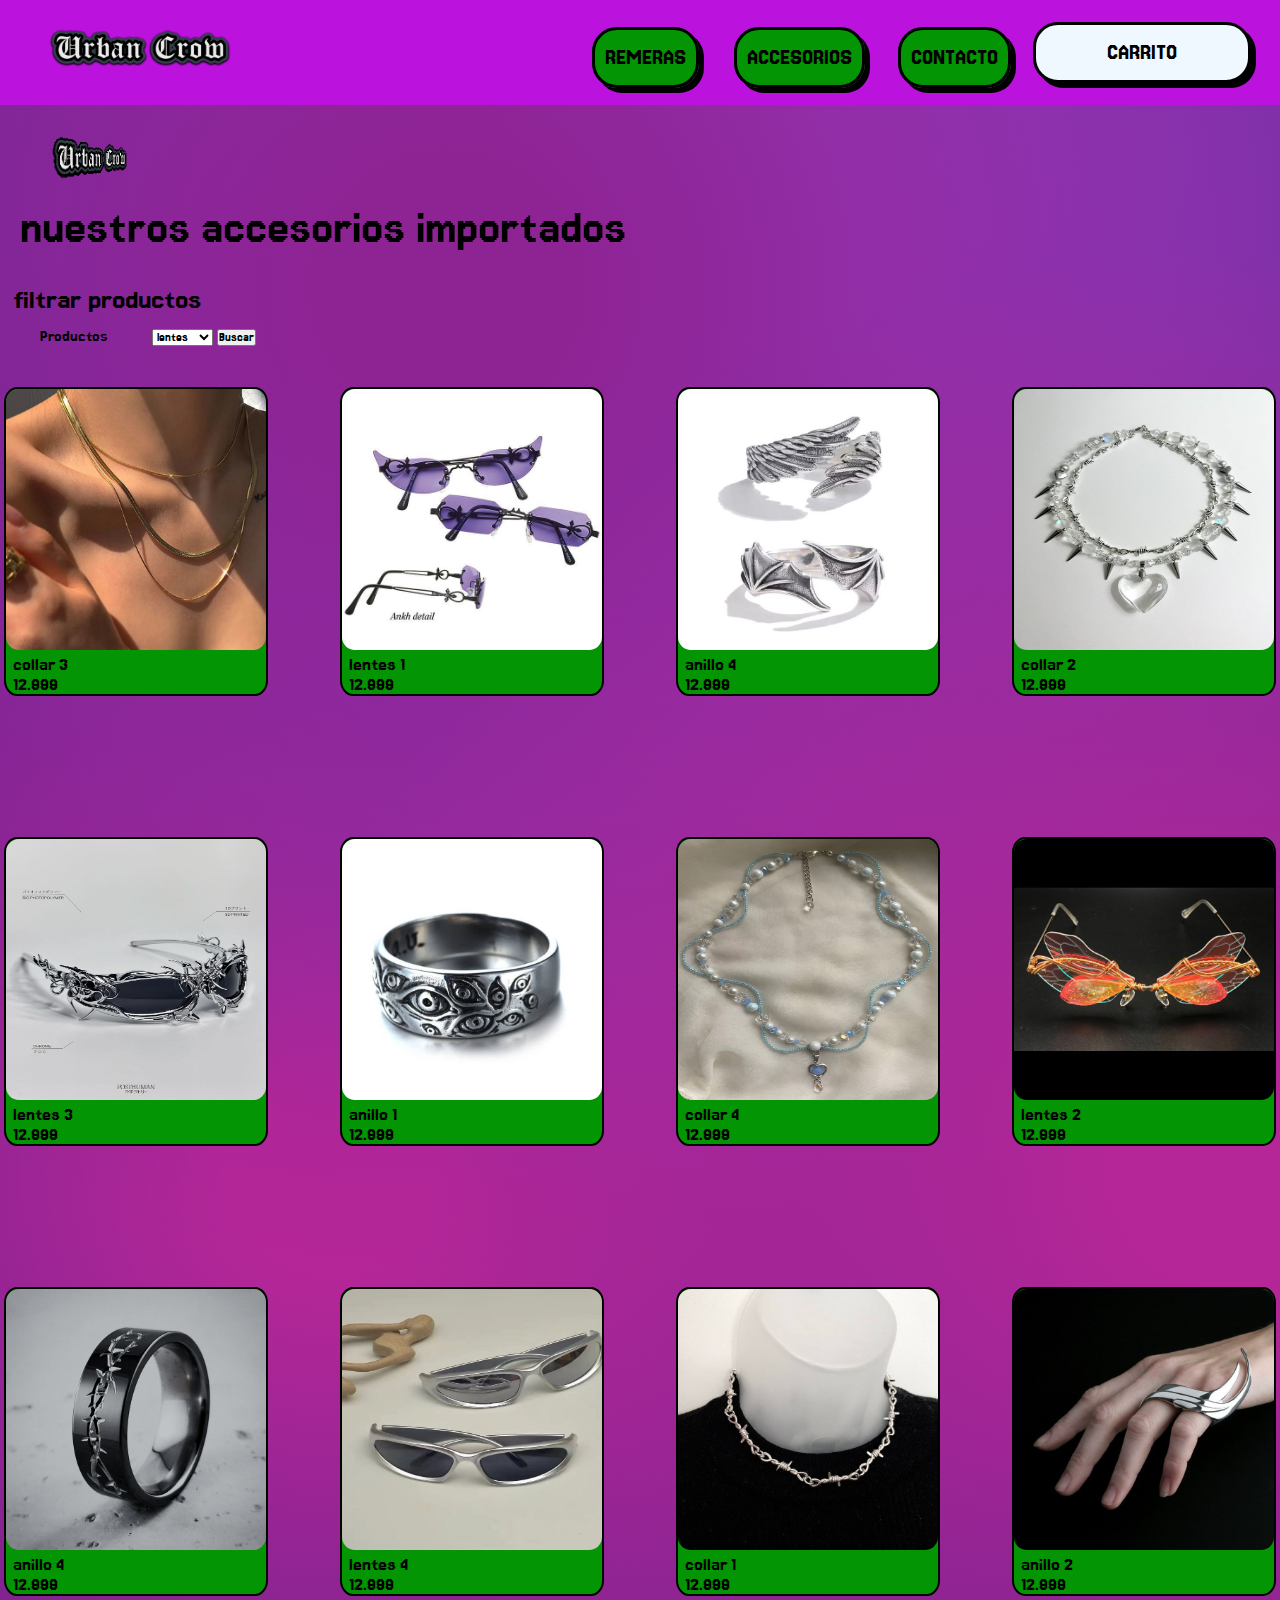
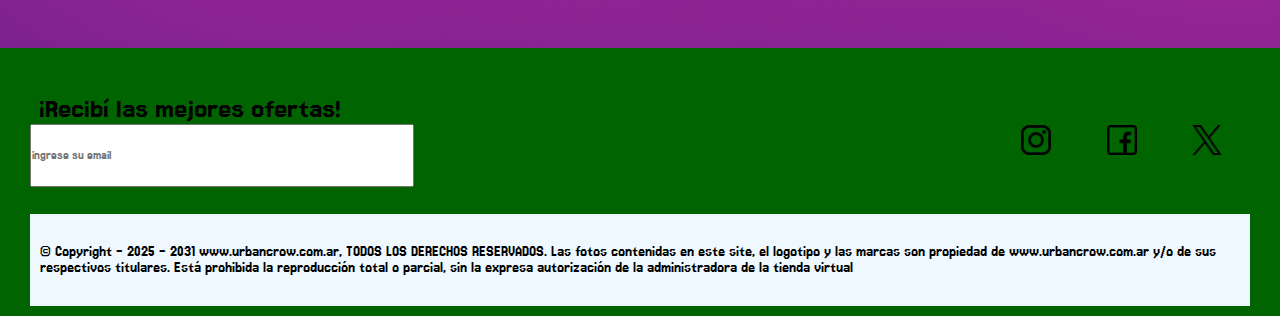
==== accesorios.html @ 74651a45 "agrege sass" ====
<!DOCTYPE html>
<html lang="en">
<head>
    <meta charset="UTF-8">
    <meta name="viewport" content="width=device-width, initial-scale=1.0">
    <link rel="stylesheet" href="./css/style.css">
    <title>accesorios|UC</title>
    <link rel="preconnect" href="https://fonts.googleapis.com">
    <link rel="preconnect" href="https://fonts.gstatic.com" crossorigin>
    <link href="https://fonts.googleapis.com/css2?family=Jersey+15&display=swap" rel="stylesheet">
</head>
<body>
    <header>
        <nav class="barra">
            <div>
                <a href="index.html"><img src="./img/Urban-Crow-4-2-2025.png" alt="Logo" class="marca"> 
                </a>
            </div>
            <ul class="menu">
                <li class="navegacion"><a href="remeras.html" class="enlace-menu">REMERAS</a></li>
                <li class="navegacion"><a href="accesorios.html" class="enlace-menu">ACCESORIOS</a></li>
                <li class="navegacion"><a href="contacto.html" class="enlace-menu">CONTACTO</a></li>
                <li><a href="carrito.html"><button class="boton-carrito">CARRITO</button></a></li>
            </ul>
            
        </nav>
    </header>
<section>
    <img src="./img/gif_logo_2.gif" frameborder="0" class="gif"></img> 
    <h1 class="titulos">nuestros accesorios importados</h1>
</section>
<main>
    <section >
        <h2 class="subtitulos">filtrar productos</h2>
        <form action="#" method="get" class="selector"><!-- selector de categorias -->
            <label for="producto" class="categoria">Productos</label>
            <select name="producto" class="valores">
                <option value="lentes">lentes</option>
                <option value="anillos">anillos</option>
                <option value="collares">collares</option>
            </select>
            <button type="submit" class="boton-selector">Buscar</button>
        </form>
    </section>
    <!-- productos -->
    <section class="catalogo">
            <div class="producto">
                <a href="carrito.html"><img src="img/collares (3).jpeg" alt="collar_3"class="imagen">
                    <p class="texto">collar 3 </p>
                    <p class="texto"> 12.999</p> 
                </a>     
            </div>
            <div class="producto">
                <a href="carrito.html"><img src="img/lentes (1).jpeg" alt="lentes_1"class="imagen">
                    <p class="texto">lentes 1</p>
                    <p class="texto"> 12.999</p> 
                </a>     
            </div>
            <div class="producto">
                <a href="carrito.html"><img src="img/anillos (2).jpeg" alt="anillos_4"class="imagen">
                    <p class="texto">anillo 4</p>
                    <p class="texto"> 12.999</p> 
                </a>     
            </div>
            <div class="producto"> 
                <a href="carrito.html"><img src="img/collares (2).jpeg" alt="collares_2"class="imagen">
                    <p class="texto">collar 2</p>
                    <p class="texto"> 12.999</p> 
                </a>     
            </div>
            <div class="producto"> 
                <a href="carrito.html"><img src="img/lentes (3).jpeg" alt="lentea_3"class="imagen">
                    <p class="texto">lentes 3</p>
                    <p class="texto"> 12.999</p> 
                </a>     
            </div>
            <div class="producto">   
                <a href="carrito.html"><img src="img/anillos (1).jfif" alt="anillos_1"class="imagen">
                    <p class="texto">anillo 1</p>
                    <p class="texto"> 12.999</p> 
                </a>     
            </div>
            <div class="producto"> 
                <a href="carrito.html"><img src="img/collares (4).jpeg" alt="collares_4"class="imagen">
                    <p class="texto">collar 4</p>
                    <p class="texto"> 12.999</p> 
                 </a>    
            </div>
            <div class="producto">
                <a href="carrito.html"><img src="img/lentes (2).jpeg" alt="lentes_2"class="imagen">
                    <p class="texto">lentes 2</p>
                    <p class="texto"> 12.999</p> 
                </a>     
            </div>
            <div class="producto"> 
                <a href="carrito.html"><img src="img/anillos (2).jfif" alt="anillos_3"class="imagen">
                    <p class="texto">anillo 4</p>
                    <p class="texto"> 12.999</p> 
                </a>     
            </div>
            <div class="producto">
                <a href="carrito.html"><img src="img/lentes (4).jpeg" alt="lentes_4"class="imagen">
                    <p class="texto">lentes 4</p>
                    <p class="texto"> 12.999</p> 
                </a>     
            </div>
            <div class="producto">
                <a href="carrito.html"><img src="img/collares (1).jpeg" alt="collar_1"class="imagen">
                    <p class="texto">collar 1</p>
                    <p class="texto">12.999 </p> 
                </a>     
            </div>
            <div class="producto"> 
                <a href="carrito.html"><img src="img/anillos (1).jpeg" alt="anillo_2"class="imagen">
                    <p class="texto">anillo 2</p>
                    <p class="texto"> 12.999</p> 
                </a>     
            </div>
    </section>
</main>
<footer>
<section class="info">
    <div>
        <label for="email" class="recibir-oferta">¡Recibí las mejores ofertas!</label>
        <input type="text" name="email" id="email" placeholder="ingrese su email" required class="e-mail">
    </div>
    <ul class="otras-redes">
        <li><a href="https://www.instagram.com/" target="_blank" class="redes"><img src="./img/logo_ig.png" alt="instagram logo" class="logo"></a></li>
        <li><a href="https://www.facebook.com/" target="_blank" class="redes"><img src="./img/logo_facebook.png" alt="facebook logo" class="logo"></a></li>
        <li><a href="https://www.x.com/" target="_blank" class="redes"><img src="./img/logo_X.png" alt="x Logo" class="logo"></a></li>
    </ul>
</section>
<p class="copy">&copy;  Copyright - 2025 - 2031 www.urbancrow.com.ar, TODOS LOS DERECHOS RESERVADOS. Las fotos contenidas en este site, el logotipo y las marcas son propiedad de www.urbancrow.com.ar y/o de sus respectivos titulares. Está prohibida la reproducción total o parcial, sin la expresa autorización de la administradora de la tienda virtual</p>
</footer>
</body>
</html>
---- css/style.css ----
/*reset basico*/
*{
    margin: 0;
    padding: 0;
    box-sizing: border-box;
}
/*arreglos generales*/
body{

    background-color: hsla(276, 62%, 34%, 1);
    background-image: radial-gradient(circle at 96% 61%, hsla(312, 65%, 43%, 1) 7%, transparent 54%), radial-gradient(circle at 35% 15%, rgb(142, 35, 148) 7%, transparent 54%), radial-gradient(circle at 58% 11%, hsla(278, 57%, 53%, 1) 7%, transparent 54%),radial-gradient(circle at 26% 61%, hsla(312, 65%, 43%, 1) 7%, transparent 54%) ;
    background-blend-mode: normal, normal, normal, normal; 
}
*{
    font-family: "Jersey 15", serif;
    font-weight: 400;
    font-style: normal;
    text-decoration: none !important;
    color: black !important;
}
ul{
    list-style: none;
    
}

/*header*/
.barra{
    font-size: 40px;
    background-color: rgb(188, 18, 222);
    padding: 20px 40px;
    display: flex;
    justify-content: space-between;
    align-items: center;
    

}

.menu{
   display: flex;
   justify-content: end;
   align-items: center;
}

.navegacion{
     padding-inline: 3%;
}   

.enlace-menu{

    background-color:  rgb(3, 149, 3);
    padding: 15px 10px;
    border: none;
    border-radius: 25px;
    cursor: pointer;
    border: 3px solid black;
    box-shadow: 5px 5px 0px black;
    margin-left: 5%;
    margin-right: 3%;
    font-size: 25px;
    width: 17vw;
    
}
.enlace-menu:active{
    box-shadow: none;
    transform: translate(5px, 5px);
}

.marca{
    width: 200px;
    height: auto;
}

.boton-carrito{
  background-color: aliceblue;
  padding: 15px 30px;
  border: none;
  border-radius: 25px;
  cursor: pointer;
  border: 3px solid black;
  box-shadow: 5px 5px 0px black;
  margin-left: 5%;
  margin-right: 3%;
  font-size: 25px;
  width: 17vw;
  text-align: center;
  display: inline-block;
}
.boton-carrito:active{
    box-shadow: none;
    transform: translate(5px, 5px);
}
@media (max-width: 768px) {
    .barra {
        font-size: 30px;
        flex-direction: column;
        align-items: flex-start; 
        padding: 15px;
        flex-wrap: wrap;
    }

    .menu {
        width: 100%;
        justify-content: center;
        flex-wrap: wrap;
    }

    .enlace-menu {
        font-size: 20px;
        width: 70%; 
        margin-left: 0;
        margin-right: 0;
        margin-bottom: 10px; 
    }

    .boton-carrito {
        display: flex;
        justify-content: center;
        align-items: center;
        padding: 1vh 10vw;
        margin-top: 7vw;
    }
}
/*main*/
.catalogo{
    display: grid;
    grid-template-columns: repeat(4, 1fr);
    grid-template-rows: repeat(3, 60ex);
    grid-gap: 5%;
    justify-items: center;
    align-items: center;

}
.gif{
    display: flex;
    width: 200px;
    height: auto;
    justify-content: right;
    align-content: baseline;
    padding-top: 2%;
}
.producto{
    
    border: 2px solid black;
    border-radius: 5%;
    background-color: rgb(3, 149, 3) ;
    
}
.titulos{
    font-size: 50px;
    padding: 20px ; 
}
.imagen{
    width: 40ex;
    height: 40ex;
    border-radius: 5%;
    
}
.texto{
    
    font-size: 20px;
    padding-left: 7px;
}
.categoria{
    font-size: 17px;
    margin: 40px;
}
.subtitulos{
    font-size: 30px;
    margin: 1%
}

@media (max-width: 768px){
    .catalogo{
        grid-template-columns: 1fr;
        margin-top: 30%;
        grid-gap: 3vh;
    }
    .gif{
        width: 120px;
    }
    .producto{
        display: flex;
        justify-content: center;
        width: 81%;
        margin: 0;
    }
    .titulos{
        font-size:  30px;
    }
    .imagen{
        width: 49ex;
        height: 49ex;
    }
    .texto{
        font-size: 26px;
    }
    .categoria{
        font-size: 13px;
    }
    .subtitulos{
        font-size: 22px;
    }
}
/*index*/
.contenedor-slider{
    width: 100vw;
    display: flex;
    justify-content: center;
   align-items: center;
}
.slider{
    width: 99vw;
    overflow-x: auto;
    scroll-snap-type: x mandatory;
    scroll-behavior: smooth;
    display: flex;
    gap: 10px;
    padding: 10px;
}

/*contacto*/
.informacion-tienda{
    display: flex;
    flex-direction: row;
    align-items: flex-start;
   gap: 20px;
}
.redes-sociales{
    flex: 1;
}
.mapa-tienda{
    display: flex;
    flex-direction: column;
    align-items: flex-start;
    margin-right: 7vw;
}
.mapa{
    height: 30vh;
    width: 30vw;
    border: 3px;
    border-radius: 10px;
}
.vr{
    width: 2px;
    height: 100%;
    background-color: #ccc;
    margin: 0 20px;
}
.icono{
    width: 2vw;
    height: 4vh;
    margin: 1vh;
}
.red{
    margin: 3vh 0;
    padding: 10px;
    font-size: 35px;
}
.red:hover{
    background-color: aliceblue;
    border-radius: 6px;
    border: 1px solid black;
    transition: 0.5s;
}
.libro-de-quejas{
    display: flex;
    flex-direction: column;
   gap: 20px;
}
.formulario{
    display: flex;
    flex-direction: column;
    align-items: flex-start;
    margin-left: 7vw;
    font-size: 20px;
}
.libro{
    display: flex;
    align-items: center;
    gap: 10px;
    width: 30vw;
    height: 7vh; 
}
.boton-formulario{
    background-color: aliceblue;
  padding: 5px 10px;
  border: none;
  border-radius: 25px;
  cursor: pointer;
  border: 3px solid black;
  box-shadow: 5px 5px 0px black;
  margin-right: 3%;
  font-size: 25px;
  width: 17vw;
  text-align: center;
  display: inline-block;
  margin-top: 4vh;
}
.boton-formulario:active{
    box-shadow: none;
    transform: translate(5px, 5px);
}
/*carrito*/
.carrito {
    width: 100%;
    border-collapse: collapse;
    background: white;
    border-radius: 5px;
    box-shadow: 0 2px 5px rgba(0, 0, 0, 0.1);  
}
.carrito-head {
    background-color: #4CAF50;
    color: white;
}
.carrito th, .carrito td {
    padding: 10px;
    text-align: left;
    border-bottom: 1px solid #ddd;
}
    
.compra{
    background-color: aliceblue;
    padding: 15px 30px;
    border: none;
    border-radius: 25px;
    cursor: pointer;
    border: 3px solid black;
    box-shadow: 5px 5px 0px black;
    margin-left: 5%;
    margin-right: 3% ;
    font-size: 25px;
    width: 17vw;
}
.compra:active{
    box-shadow: none;
    transform: translate(5px, 5px);
}
.total{
    display: flex;
    justify-content: end;
    margin: 5%;
}
/*footer*/
footer{
    background-color: darkgreen;
    padding: 10px 30px;
    position: relative;
    margin-top: 10%;
   
}
.copy{
    background-color: aliceblue;
    padding: 30px 10px;
    margin-top: 3vh;
}
.logo{
    width: 30px;
    height: auto; 
    
}
.info{
   display:flex;
    align-items: center;
    justify-content: space-between; 
    margin-top: 4vh;
    width: 100%;
}
.e-mail{
    display: flex;
    align-items: center;
    gap: 10px;
    width: 30vw;
    height: 7vh;
}
.otras-redes{
    display: flex;
    justify-content: center;
    margin-left: 12vw;
}
.redes{
    display: flex;
    justify-content:end;
    margin: 0 1vw;
    padding: 15px;
}
.redes:hover{
    background-color: aliceblue;
    border-radius: 6px;
    border: 1px solid black;
    transition: 0.5s;
}
.recibir-oferta{
   white-space: nowrap;
   padding: 1vw 1vh;
    font-size: 30px;
}
@media (max-width: 768px){
    .info{
        flex-direction: column;
        justify-content: center;
        align-items: center;
        
    }
    .otras-redes{
        margin-left: 0;
    }
    .e-mail{
        width: 95vw;
    }
    .recibir-oferta{
        display: flex;
        justify-content: center;
    }
}
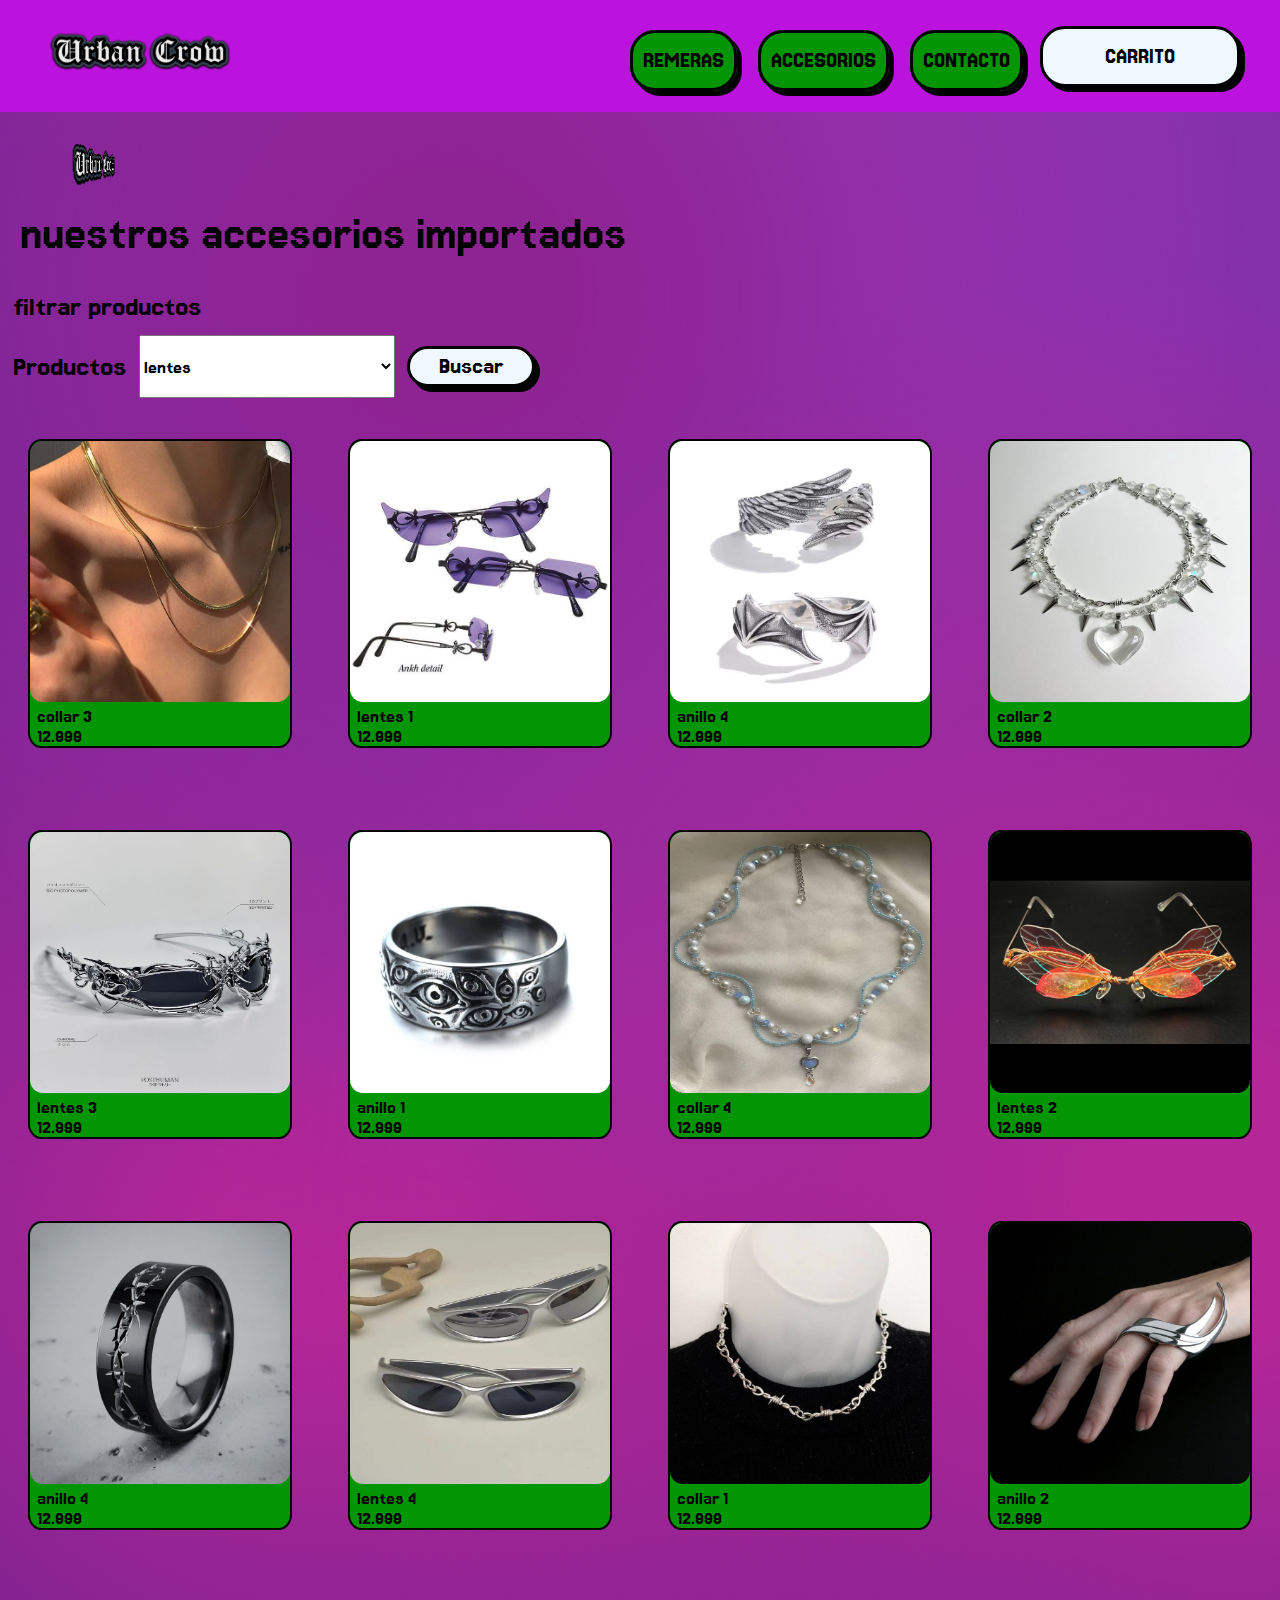
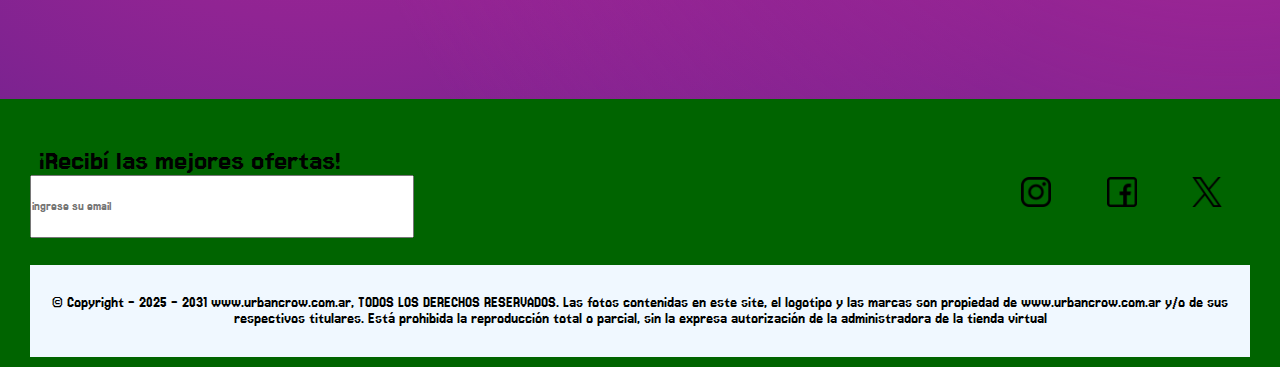
==== commit 7792c166: "mejore el scss" ====
--- a/accesorios.html
+++ b/accesorios.html
@@ -3,7 +3,7 @@
 <head>
     <meta charset="UTF-8">
     <meta name="viewport" content="width=device-width, initial-scale=1.0">
-    <link rel="stylesheet" href="./css/style.css">
+    <link rel="stylesheet" href="./css/styles.css">
     <title>accesorios|UC</title>
     <link rel="preconnect" href="https://fonts.googleapis.com">
     <link rel="preconnect" href="https://fonts.gstatic.com" crossorigin>
@@ -17,12 +17,15 @@
                 </a>
             </div>
             <ul class="menu">
-                <li class="navegacion"><a href="remeras.html" class="enlace-menu">REMERAS</a></li>
-                <li class="navegacion"><a href="accesorios.html" class="enlace-menu">ACCESORIOS</a></li>
-                <li class="navegacion"><a href="contacto.html" class="enlace-menu">CONTACTO</a></li>
-                <li><a href="carrito.html"><button class="boton-carrito">CARRITO</button></a></li>
+                <div class="contedor-enlace-menu">
+                    <li class="navegacion"><a href="remeras.html" class="enlace-menu">REMERAS</a></li>
+                    <li class="navegacion"><a href="accesorios.html" class="enlace-menu">ACCESORIOS</a></li>
+                    <li class="navegacion"><a href="contacto.html" class="enlace-menu">CONTACTO</a></li>
+                </div>
+                <div class="contenedor-boton-carrito">
+                    <li><a href="carrito.html"><button class="boton-carrito">CARRITO</button></a></li>
+                </div>
             </ul>
-            
         </nav>
     </header>
 <section>
--- a/css/styles.css
+++ b/css/styles.css
@@ -0,0 +1,637 @@
+.boton-carrito, .contenedor-boton-carrito, .contedor-enlace-menu {
+  display: flex;
+  justify-content: center;
+  align-items: center;
+}
+
+.boton-carrito {
+  background-color: aliceblue;
+  border: none;
+  border-radius: 25px;
+  cursor: pointer;
+  border: 3px solid black;
+  box-shadow: 5px 5px 0px black;
+  font-size: 25px;
+}
+
+.boton-carrito:active, .enlace-menu:active {
+  box-shadow: none;
+  transform: translate(5px, 5px);
+}
+
+.barra {
+  font-size: 40px;
+  background-color: rgb(188, 18, 222);
+  padding: 20px 40px;
+  display: flex;
+  justify-content: space-between;
+  align-items: center;
+}
+
+.menu {
+  display: flex;
+  justify-content: flex-end;
+  align-items: center;
+}
+
+.navegacion {
+  padding-inline: 3%;
+}
+
+.contedor-enlace-menu {
+  flex-direction: row;
+  margin-right: 3vw;
+}
+
+.enlace-menu {
+  background-color: rgb(3, 149, 3);
+  padding: 15px 10px;
+  border: 3px solid black;
+  cursor: pointer;
+  border-radius: 25px;
+  box-shadow: 5px 5px 0px black;
+  font-size: clamp(18px, 2vw, 25px);
+  width: clamp(120px, 17vw, 200px);
+  transition: background-color 0.3s ease;
+}
+.enlace-menu:hover {
+  background-color: rgb(2, 120, 2);
+}
+.marca {
+  width: 200px;
+  height: auto;
+}
+
+.contenedor-boton-carrito {
+  height: 8vh;
+}
+
+.boton-carrito {
+  padding: 15px 30px;
+  width: clamp(120px, 17vw, 200px);
+  text-align: center;
+  transition: background-color 0.3s ease;
+}
+.boton-carrito:hover {
+  background-color: hsl(276, 62%, 24%);
+}
+@media (max-width: 768px) {
+  .barra {
+    font-size: 30px;
+    flex-direction: column;
+    align-items: center;
+    padding: 15px;
+  }
+  .menu {
+    width: 100%;
+    flex-direction: column;
+    align-items: center;
+    text-align: center;
+    gap: 10px;
+  }
+  .enlace-menu {
+    font-size: 20px;
+    width: 70%;
+    margin-bottom: 10px;
+    text-align: center;
+  }
+  .boton-carrito {
+    display: flex;
+    justify-content: center;
+    align-items: center;
+    padding: 1vh 10vw;
+    margin-top: 7vw;
+    max-width: 80%;
+  }
+  .contenedor-marca {
+    display: flex;
+    justify-content: center;
+    align-items: center;
+    max-width: 100%;
+    margin-bottom: 1vh;
+  }
+}
+.boton-selector {
+  display: flex;
+  justify-content: center;
+  align-items: center;
+}
+
+.boton-selector {
+  background-color: aliceblue;
+  border: none;
+  border-radius: 25px;
+  cursor: pointer;
+  border: 3px solid black;
+  box-shadow: 5px 5px 0px black;
+  font-size: 25px;
+}
+
+.boton-selector:active {
+  box-shadow: none;
+  transform: translate(5px, 5px);
+}
+
+.catalogo {
+  display: grid;
+  grid-template-columns: repeat(4, 1fr);
+  grid-template-rows: repeat(3, 60ex);
+  justify-items: center;
+  align-items: center;
+}
+
+.gif {
+  display: flex;
+  justify-content: right;
+  align-items: baseline;
+  width: 200px;
+  height: auto;
+  padding-top: 2%;
+}
+
+.producto {
+  border: 2px solid black;
+  border-radius: 5%;
+  background-color: rgb(3, 149, 3);
+}
+
+.titulos {
+  font-size: 50px;
+  padding: 20px;
+}
+
+.imagen {
+  width: 40ex;
+  height: 40ex;
+  border-radius: 5%;
+}
+
+.texto {
+  font-size: 20px;
+  padding-left: 7px;
+}
+
+.subtitulos {
+  font-size: 30px;
+  margin: 1%;
+}
+
+.selector {
+  display: flex;
+  justify-content: start;
+  align-items: center;
+  width: 96vw;
+  flex-wrap: wrap;
+  margin-left: 1vw;
+}
+
+.categoria {
+  font-size: 30px;
+}
+
+.valores {
+  width: 20vw;
+  height: 7vh;
+  margin: 0 1vw;
+  font-size: 20px;
+}
+
+.boton-selector {
+  padding: 5px 10px;
+  width: 10vw;
+  text-align: center;
+  display: inline-block;
+}
+@media (max-width: 768px) {
+  .catalogo {
+    grid-template-columns: 1fr;
+    margin-top: 10vh;
+    grid-gap: 3vh;
+  }
+  .contenedor-gif {
+    display: flex;
+    justify-content: center;
+    align-items: center;
+    width: 96vw;
+    margin-top: 1vh;
+  }
+  .producto {
+    display: flex;
+    justify-content: center;
+    width: 81%;
+    margin: 0;
+  }
+  .titulos {
+    font-size: 35px;
+    padding: 1vw 1vh;
+  }
+  .imagen {
+    width: 49ex;
+    height: 49ex;
+  }
+  .texto {
+    font-size: 25px;
+  }
+  .categoria {
+    font-size: 13px;
+  }
+  .subtitulos {
+    font-size: 27px;
+  }
+  .selector {
+    font-size: 20px;
+  }
+  .categoria {
+    font-size: 23px;
+  }
+  .valores {
+    width: 30vw;
+    height: 5vh;
+  }
+  .boton-selector {
+    display: flex;
+    justify-content: center;
+    align-items: center;
+    padding: 1vh 10vw;
+    margin: 2vh 3vh;
+  }
+}
+.contenedor-slider {
+  display: flex;
+  justify-content: center;
+  align-items: center;
+}
+
+.catalogo-principal {
+  display: grid;
+  grid-template-columns: repeat(4, 1fr);
+  grid-template-rows: repeat(3, 60ex);
+  justify-items: center;
+  align-items: center;
+}
+
+.imagen-slider {
+  width: 40ex;
+  height: 40ex;
+  border-radius: 5%;
+}
+
+.contenedor-slider {
+  width: 99vw;
+}
+.contenedor-slider .slider {
+  display: flex;
+  gap: 10px;
+  padding: 10px;
+  animation: desplazar 40s linear infinite;
+}
+@keyframes desplazar {
+  0% {
+    transform: translateX(0);
+  }
+  100% {
+    transform: translateX(-50%);
+  }
+}
+
+@media (max-width: 768px) {
+  .catalogo-principal {
+    grid-template-columns: 1fr;
+    margin-top: 10vh;
+    grid-gap: 3vh;
+  }
+  .imagen {
+    width: 49ex;
+    height: 49ex;
+  }
+  .slider {
+    animation: desplazar 20s linear infinite;
+  }
+}
+.boton-formulario {
+  background-color: aliceblue;
+  border: none;
+  border-radius: 25px;
+  cursor: pointer;
+  border: 3px solid black;
+  box-shadow: 5px 5px 0px black;
+  font-size: 25px;
+}
+
+.boton-formulario:active {
+  box-shadow: none;
+  transform: translate(5px, 5px);
+}
+
+.informacion-tienda {
+  display: flex;
+  flex-direction: row;
+  align-items: flex-start;
+  gap: 20px;
+}
+
+.redes-sociales {
+  flex: 1;
+}
+
+.mapa-tienda {
+  display: flex;
+  flex-direction: row;
+  align-items: flex-start;
+  margin-right: 7vw;
+}
+
+.mapa {
+  height: 30vh;
+  width: 30vw;
+  border: 3px;
+  border-radius: 10px;
+}
+
+.icono {
+  width: 2vw;
+  height: 4vh;
+  margin: 1vh;
+}
+
+.red {
+  margin: 3vh 0;
+  padding: 10px;
+  font-size: 35px;
+}
+
+.red:hover {
+  background-color: aliceblue;
+  border-radius: 6px;
+  border: 1px solid black;
+  transition: 0.5s;
+}
+
+.libro-de-quejas {
+  display: flex;
+  flex-direction: column;
+  align-items: flex-start;
+  gap: 20px;
+}
+
+.formulario {
+  display: flex;
+  flex-direction: column;
+  align-items: flex-start;
+  margin-left: 7vw;
+  font-size: 20px;
+}
+
+.libro {
+  display: flex;
+  align-items: center;
+  gap: 10px;
+  width: 30vw;
+  height: 7vh;
+}
+
+.boton-formulario {
+  padding: 5px 10px;
+  margin-right: 3%;
+  width: 17vw;
+  text-align: center;
+  display: inline-block;
+  margin-top: 4vh;
+}
+
+@media (max-width: 768px) {
+  .informacion-tienda {
+    flex-direction: column;
+    align-items: center;
+    justify-content: center;
+  }
+  .redes-sociales {
+    flex: 0;
+  }
+  .icono {
+    width: 7vw;
+    height: 5vh;
+  }
+  .mapa-tienda {
+    margin-right: 0;
+    margin-bottom: 2vh;
+    flex-direction: column;
+  }
+  .mapa {
+    width: 95vw;
+  }
+  .red {
+    font-size: 20px;
+  }
+  .libro-de-quejas {
+    margin-top: 1vh;
+    flex-direction: column;
+  }
+  .descripcion {
+    font-size: 25px;
+  }
+  .libro {
+    width: 89vw;
+  }
+  .boton-formulario {
+    display: flex;
+    justify-content: center;
+    align-items: center;
+    padding: 1vh 10vw;
+    margin-top: 2vh;
+  }
+}
+.compra {
+  background-color: aliceblue;
+  border: none;
+  border-radius: 25px;
+  cursor: pointer;
+  border: 3px solid black;
+  box-shadow: 5px 5px 0px black;
+  font-size: 25px;
+}
+
+.compra:active {
+  box-shadow: none;
+  transform: translate(5px, 5px);
+}
+
+.carrito {
+  width: 100%;
+  max-width: 100%;
+  border-collapse: collapse;
+  background: white;
+  border-radius: 5px;
+  box-shadow: 0 2px 5px rgba(0, 0, 0, 0.1);
+  overflow: hidden;
+}
+
+.carrito-head {
+  background-color: hsl(276, 62%, 34%);
+  color: white;
+}
+
+.carrito th, .carrito td {
+  padding: 10px;
+  text-align: left;
+  border-bottom: 1px solid #ddd;
+  max-width: 100%;
+  word-break: break-word;
+}
+
+.compra {
+  padding: 15px 30px;
+  margin: 5% auto;
+  width: 17vw;
+  display: block;
+}
+
+.total {
+  display: flex;
+  justify-content: flex-end;
+  margin: 5%;
+}
+
+@media (max-width: 768px) {
+  .carrito {
+    margin-top: 2vh;
+  }
+  .total {
+    justify-content: center;
+    margin: 3%;
+  }
+  .compra {
+    width: 55vw;
+    display: flex;
+    justify-content: center;
+    align-items: center;
+  }
+  .monto, .texto-button {
+    display: flex;
+    align-items: center;
+  }
+  .carrito-body {
+    height: auto;
+  }
+}
+footer {
+  background-color: darkgreen;
+  padding: 10px 30px;
+  position: relative;
+  margin-top: 10%;
+  width: 100%;
+  overflow-x: hidden;
+}
+
+.copy {
+  background-color: aliceblue;
+  padding: 30px 10px;
+  margin-top: 3vh;
+  text-align: center;
+}
+
+.logo {
+  width: 30px;
+  height: auto;
+}
+
+.info {
+  display: flex;
+  align-items: center;
+  justify-content: space-between;
+  margin-top: 4vh;
+  width: 100%;
+}
+
+.e-mail {
+  display: flex;
+  align-items: center;
+  gap: 10px;
+  width: 30vw;
+  height: 7vh;
+  max-width: 100%;
+}
+
+.otras-redes {
+  display: flex;
+  justify-content: center;
+  margin-left: 12vw;
+}
+
+.redes {
+  display: flex;
+  justify-content: end;
+  margin: 0 1vw;
+  padding: 15px;
+}
+
+.redes:hover {
+  background-color: aliceblue;
+  border-radius: 6px;
+  border: 1px solid black;
+  transition: 0.5s;
+}
+
+.recibir-oferta {
+  white-space: nowrap;
+  padding: 1vw 1vh;
+  font-size: 30px;
+}
+
+@media (max-width: 768px) {
+  footer {
+    overflow-x: hidden;
+  }
+  .info {
+    flex-direction: column;
+    justify-content: center;
+    align-items: center;
+    text-align: center;
+    width: 100%;
+  }
+  .otras-redes {
+    margin-left: 0;
+    flex-wrap: wrap;
+  }
+  .e-mail {
+    width: 100%;
+    justify-content: center;
+  }
+  .recibir-oferta {
+    display: flex;
+    justify-content: center;
+    text-align: center;
+    font-size: 25px;
+    padding: 10px;
+  }
+}
+* {
+  margin: 0;
+  padding: 0;
+  box-sizing: border-box;
+}
+
+html, body {
+  width: 100%;
+  overflow-x: hidden;
+  margin: 0;
+  padding: 0;
+  box-sizing: border-box;
+  background-color: hsl(276, 62%, 34%);
+  background-image: radial-gradient(circle at 96% 61%, hsl(312, 65%, 43%) 7%, transparent 54%), radial-gradient(circle at 35% 15%, rgb(142, 35, 148) 7%, transparent 54%), radial-gradient(circle at 58% 11%, hsl(278, 57%, 53%) 7%, transparent 54%), radial-gradient(circle at 26% 61%, hsl(312, 65%, 43%) 7%, transparent 54%);
+  background-blend-mode: normal, normal, normal, normal;
+}
+
+* {
+  font-family: "Jersey 15", serif;
+  font-weight: 400;
+  font-style: normal;
+  text-decoration: none !important;
+  color: black !important;
+}
+
+ul {
+  list-style: none;
+}
+
+/*# sourceMappingURL=styles.css.map */
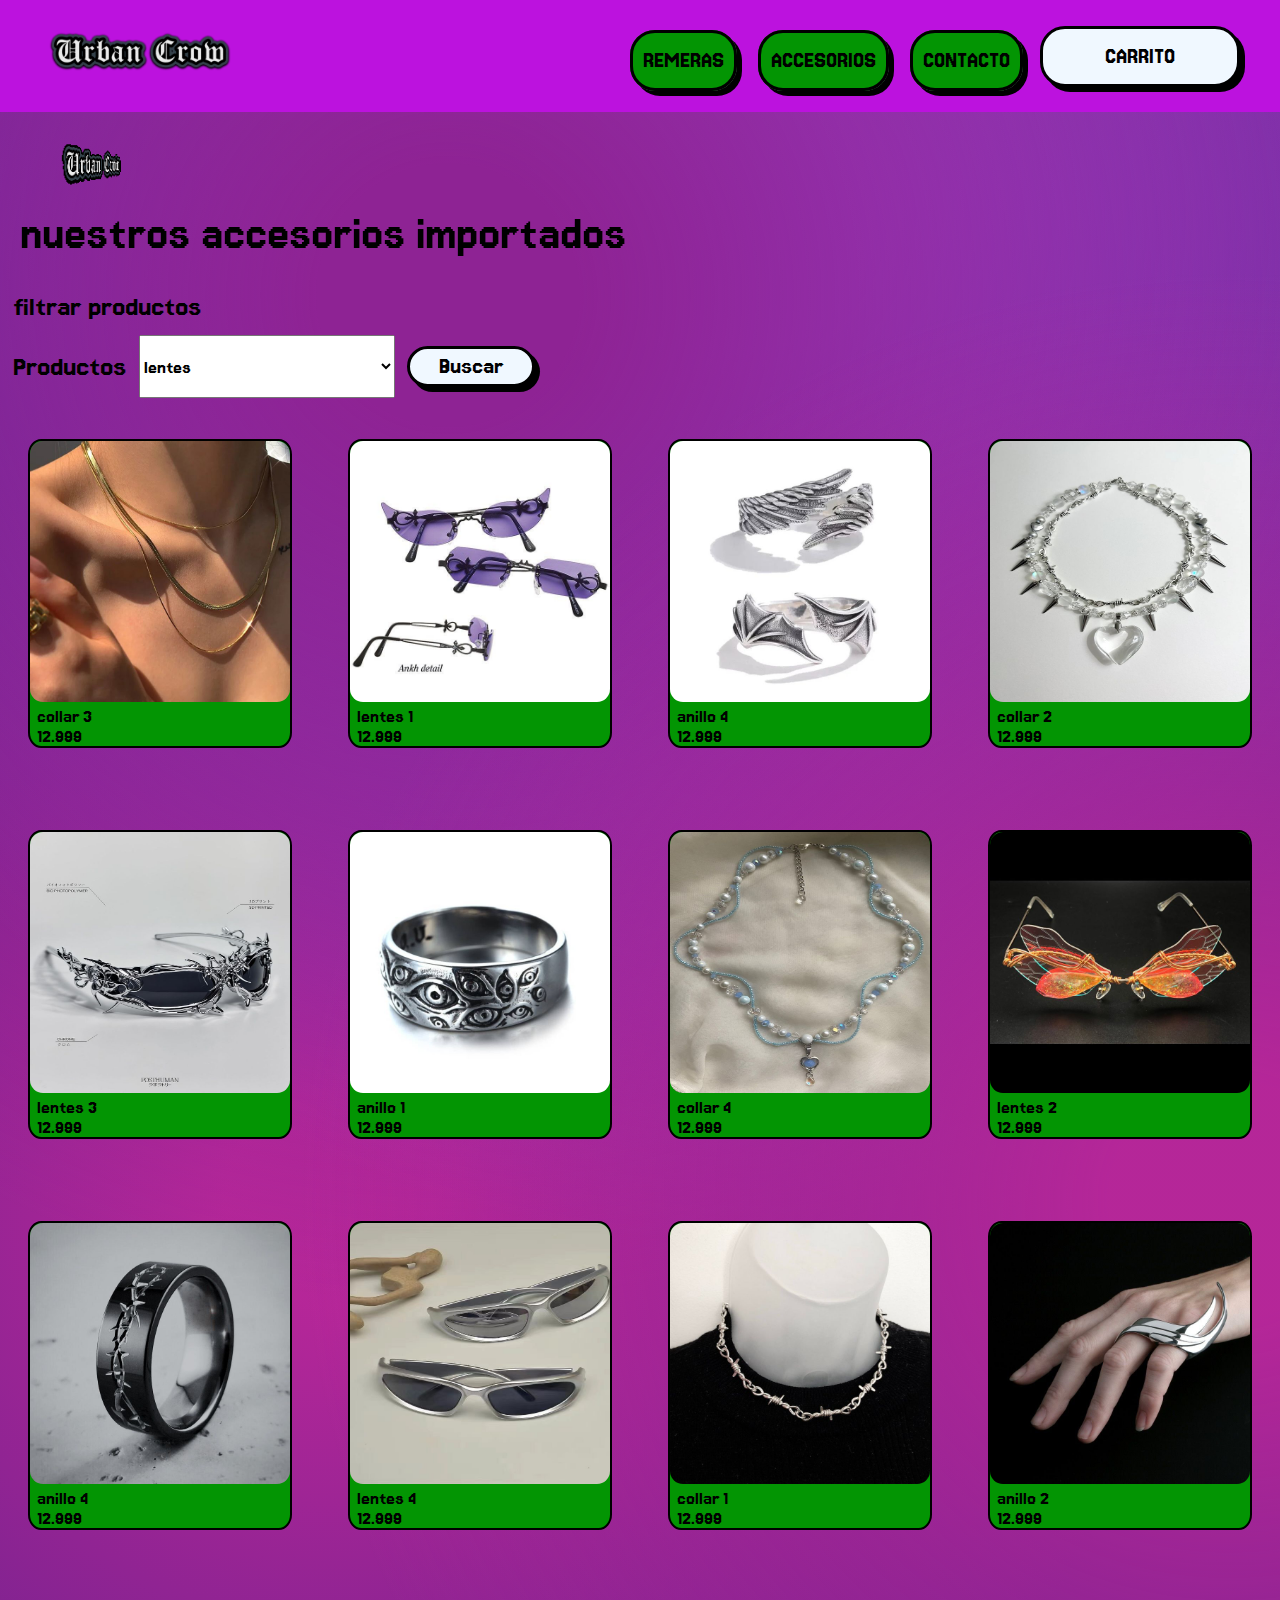
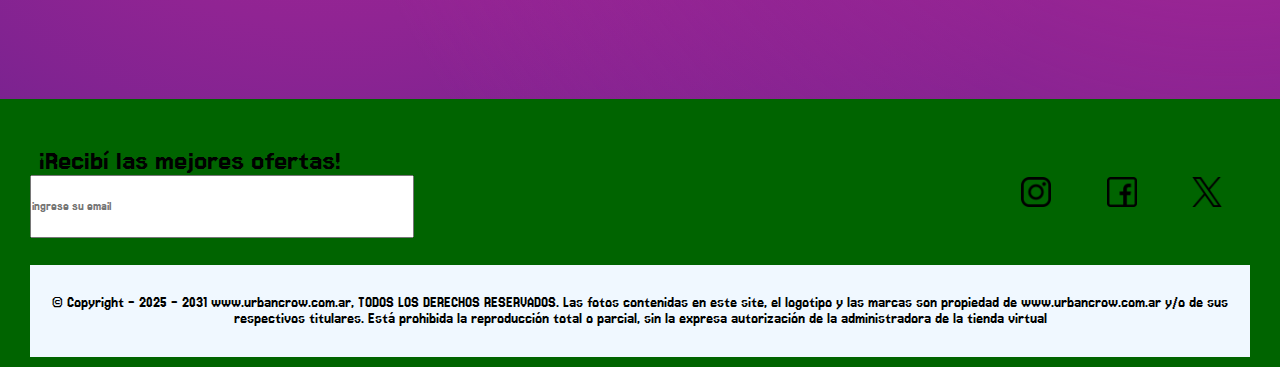
==== commit 8fe5ff62: "mejore el responsive del scss" ====
--- a/accesorios.html
+++ b/accesorios.html
@@ -12,7 +12,7 @@
 <body>
     <header>
         <nav class="barra">
-            <div>
+            <div class="contenedor-marca">
                 <a href="index.html"><img src="./img/Urban-Crow-4-2-2025.png" alt="Logo" class="marca"> 
                 </a>
             </div>
@@ -29,7 +29,9 @@
         </nav>
     </header>
 <section>
-    <img src="./img/gif_logo_2.gif" frameborder="0" class="gif"></img> 
+    <div class="contenedor-gif">
+        <img src="./img/gif_logo_2.gif" frameborder="0" class="gif"></img> 
+    </div>
     <h1 class="titulos">nuestros accesorios importados</h1>
 </section>
 <main>
@@ -48,73 +50,73 @@
     <!-- productos -->
     <section class="catalogo">
             <div class="producto">
-                <a href="carrito.html"><img src="img/collares (3).jpeg" alt="collar_3"class="imagen">
+                <a href="carrito.html" class="contenedor-imagen"><img src="img/collares (3).jpeg" alt="collar_3"class="imagen">
                     <p class="texto">collar 3 </p>
                     <p class="texto"> 12.999</p> 
                 </a>     
             </div>
             <div class="producto">
-                <a href="carrito.html"><img src="img/lentes (1).jpeg" alt="lentes_1"class="imagen">
+                <a href="carrito.html" class="contenedor-imagen"><img src="img/lentes (1).jpeg" alt="lentes_1"class="imagen">
                     <p class="texto">lentes 1</p>
                     <p class="texto"> 12.999</p> 
                 </a>     
             </div>
             <div class="producto">
-                <a href="carrito.html"><img src="img/anillos (2).jpeg" alt="anillos_4"class="imagen">
+                <a href="carrito.html" class="contenedor-imagen"><img src="img/anillos (2).jpeg" alt="anillos_4"class="imagen">
                     <p class="texto">anillo 4</p>
                     <p class="texto"> 12.999</p> 
                 </a>     
             </div>
             <div class="producto"> 
-                <a href="carrito.html"><img src="img/collares (2).jpeg" alt="collares_2"class="imagen">
+                <a href="carrito.html" class="contenedor-imagen"><img src="img/collares (2).jpeg" alt="collares_2"class="imagen">
                     <p class="texto">collar 2</p>
                     <p class="texto"> 12.999</p> 
                 </a>     
             </div>
             <div class="producto"> 
-                <a href="carrito.html"><img src="img/lentes (3).jpeg" alt="lentea_3"class="imagen">
+                <a href="carrito.html" class="contenedor-imagen"><img src="img/lentes (3).jpeg" alt="lentea_3"class="imagen">
                     <p class="texto">lentes 3</p>
                     <p class="texto"> 12.999</p> 
                 </a>     
             </div>
             <div class="producto">   
-                <a href="carrito.html"><img src="img/anillos (1).jfif" alt="anillos_1"class="imagen">
+                <a href="carrito.html" class="contenedor-imagen"><img src="img/anillos (1).jfif" alt="anillos_1"class="imagen">
                     <p class="texto">anillo 1</p>
                     <p class="texto"> 12.999</p> 
                 </a>     
             </div>
             <div class="producto"> 
-                <a href="carrito.html"><img src="img/collares (4).jpeg" alt="collares_4"class="imagen">
+                <a href="carrito.html" class="contenedor-imagen"><img src="img/collares (4).jpeg" alt="collares_4"class="imagen">
                     <p class="texto">collar 4</p>
                     <p class="texto"> 12.999</p> 
                  </a>    
             </div>
             <div class="producto">
-                <a href="carrito.html"><img src="img/lentes (2).jpeg" alt="lentes_2"class="imagen">
+                <a href="carrito.html" class="contenedor-imagen"><img src="img/lentes (2).jpeg" alt="lentes_2"class="imagen">
                     <p class="texto">lentes 2</p>
                     <p class="texto"> 12.999</p> 
                 </a>     
             </div>
             <div class="producto"> 
-                <a href="carrito.html"><img src="img/anillos (2).jfif" alt="anillos_3"class="imagen">
+                <a href="carrito.html" class="contenedor-imagen"><img src="img/anillos (2).jfif" alt="anillos_3"class="imagen">
                     <p class="texto">anillo 4</p>
                     <p class="texto"> 12.999</p> 
                 </a>     
             </div>
             <div class="producto">
-                <a href="carrito.html"><img src="img/lentes (4).jpeg" alt="lentes_4"class="imagen">
+                <a href="carrito.html" class="contenedor-imagen"><img src="img/lentes (4).jpeg" alt="lentes_4"class="imagen">
                     <p class="texto">lentes 4</p>
                     <p class="texto"> 12.999</p> 
                 </a>     
             </div>
             <div class="producto">
-                <a href="carrito.html"><img src="img/collares (1).jpeg" alt="collar_1"class="imagen">
+                <a href="carrito.html" class="contenedor-imagen"><img src="img/collares (1).jpeg" alt="collar_1"class="imagen">
                     <p class="texto">collar 1</p>
                     <p class="texto">12.999 </p> 
                 </a>     
             </div>
             <div class="producto"> 
-                <a href="carrito.html"><img src="img/anillos (1).jpeg" alt="anillo_2"class="imagen">
+                <a href="carrito.html" class="contenedor-imagen"><img src="img/anillos (1).jpeg" alt="anillo_2"class="imagen">
                     <p class="texto">anillo 2</p>
                     <p class="texto"> 12.999</p> 
                 </a>     
--- a/css/styles.css
+++ b/css/styles.css
@@ -140,6 +140,18 @@
   align-items: center;
 }
 
+.catalogo .producto {
+  border: 2px solid black;
+  border-radius: 5%;
+  background-color: rgb(3, 149, 3);
+}
+
+.catalogo .producto .imagen {
+  width: 40ex;
+  height: 40ex;
+  border-radius: 5%;
+}
+
 .gif {
   display: flex;
   justify-content: right;
@@ -149,21 +161,9 @@
   padding-top: 2%;
 }
 
-.producto {
-  border: 2px solid black;
-  border-radius: 5%;
-  background-color: rgb(3, 149, 3);
-}
-
 .titulos {
   font-size: 50px;
   padding: 20px;
-}
-
-.imagen {
-  width: 40ex;
-  height: 40ex;
-  border-radius: 5%;
 }
 
 .texto {
@@ -218,17 +218,22 @@
   .producto {
     display: flex;
     justify-content: center;
-    width: 81%;
+    width: 80vw;
+    height: 55vh;
     margin: 0;
+  }
+  .producto .contenedor-imagen {
+    width: 100%;
+    height: 80%;
+  }
+  .producto .contenedor-imagen .imagen {
+    width: 100%;
+    height: 100%;
   }
   .titulos {
     font-size: 35px;
     padding: 1vw 1vh;
   }
-  .imagen {
-    width: 49ex;
-    height: 49ex;
-  }
   .texto {
     font-size: 25px;
   }
@@ -256,12 +261,6 @@
     margin: 2vh 3vh;
   }
 }
-.contenedor-slider {
-  display: flex;
-  justify-content: center;
-  align-items: center;
-}
-
 .catalogo-principal {
   display: grid;
   grid-template-columns: repeat(4, 1fr);
@@ -270,21 +269,34 @@
   align-items: center;
 }
 
-.imagen-slider {
+.catalogo-principal .producto-principal {
+  border: 2px solid black;
+  border-radius: 5%;
+  background-color: rgb(3, 149, 3);
+}
+
+.contenedor-slider {
+  width: 100vw;
+  overflow: hidden;
+  display: flex;
+}
+.contenedor-slider .slider {
+  display: flex;
+  gap: 10px;
+  padding: 10px;
+  width: max-content;
+  animation: desplazar 40s linear infinite;
+}
+.contenedor-slider .slider .producto-slider {
+  border: 2px solid black;
+  border-radius: 5%;
+  background-color: rgb(3, 149, 3);
+}
+.contenedor-slider .slider .producto-slider .imagen-slider {
   width: 40ex;
   height: 40ex;
   border-radius: 5%;
 }
-
-.contenedor-slider {
-  width: 99vw;
-}
-.contenedor-slider .slider {
-  display: flex;
-  gap: 10px;
-  padding: 10px;
-  animation: desplazar 40s linear infinite;
-}
 @keyframes desplazar {
   0% {
     transform: translateX(0);
@@ -292,17 +304,34 @@
   100% {
     transform: translateX(-50%);
   }
+}
+
+.catalogo-principal .producto-principal .imagen-principal {
+  width: 40ex;
+  height: 40ex;
+  border-radius: 5%;
 }
 
 @media (max-width: 768px) {
   .catalogo-principal {
     grid-template-columns: 1fr;
     margin-top: 10vh;
-    grid-gap: 3vh;
-  }
-  .imagen {
-    width: 49ex;
-    height: 49ex;
+    grid-gap: 5vh;
+  }
+  .producto-principal {
+    display: flex;
+    justify-content: center;
+    width: 80vw;
+    height: 55vh;
+    margin: 0;
+  }
+  .producto-principal .contenedor-imagen {
+    width: 100%;
+    height: 80%;
+  }
+  .producto-principal .contenedor-imagen .imagen-principal {
+    width: 100%;
+    height: 47ex;
   }
   .slider {
     animation: desplazar 20s linear infinite;
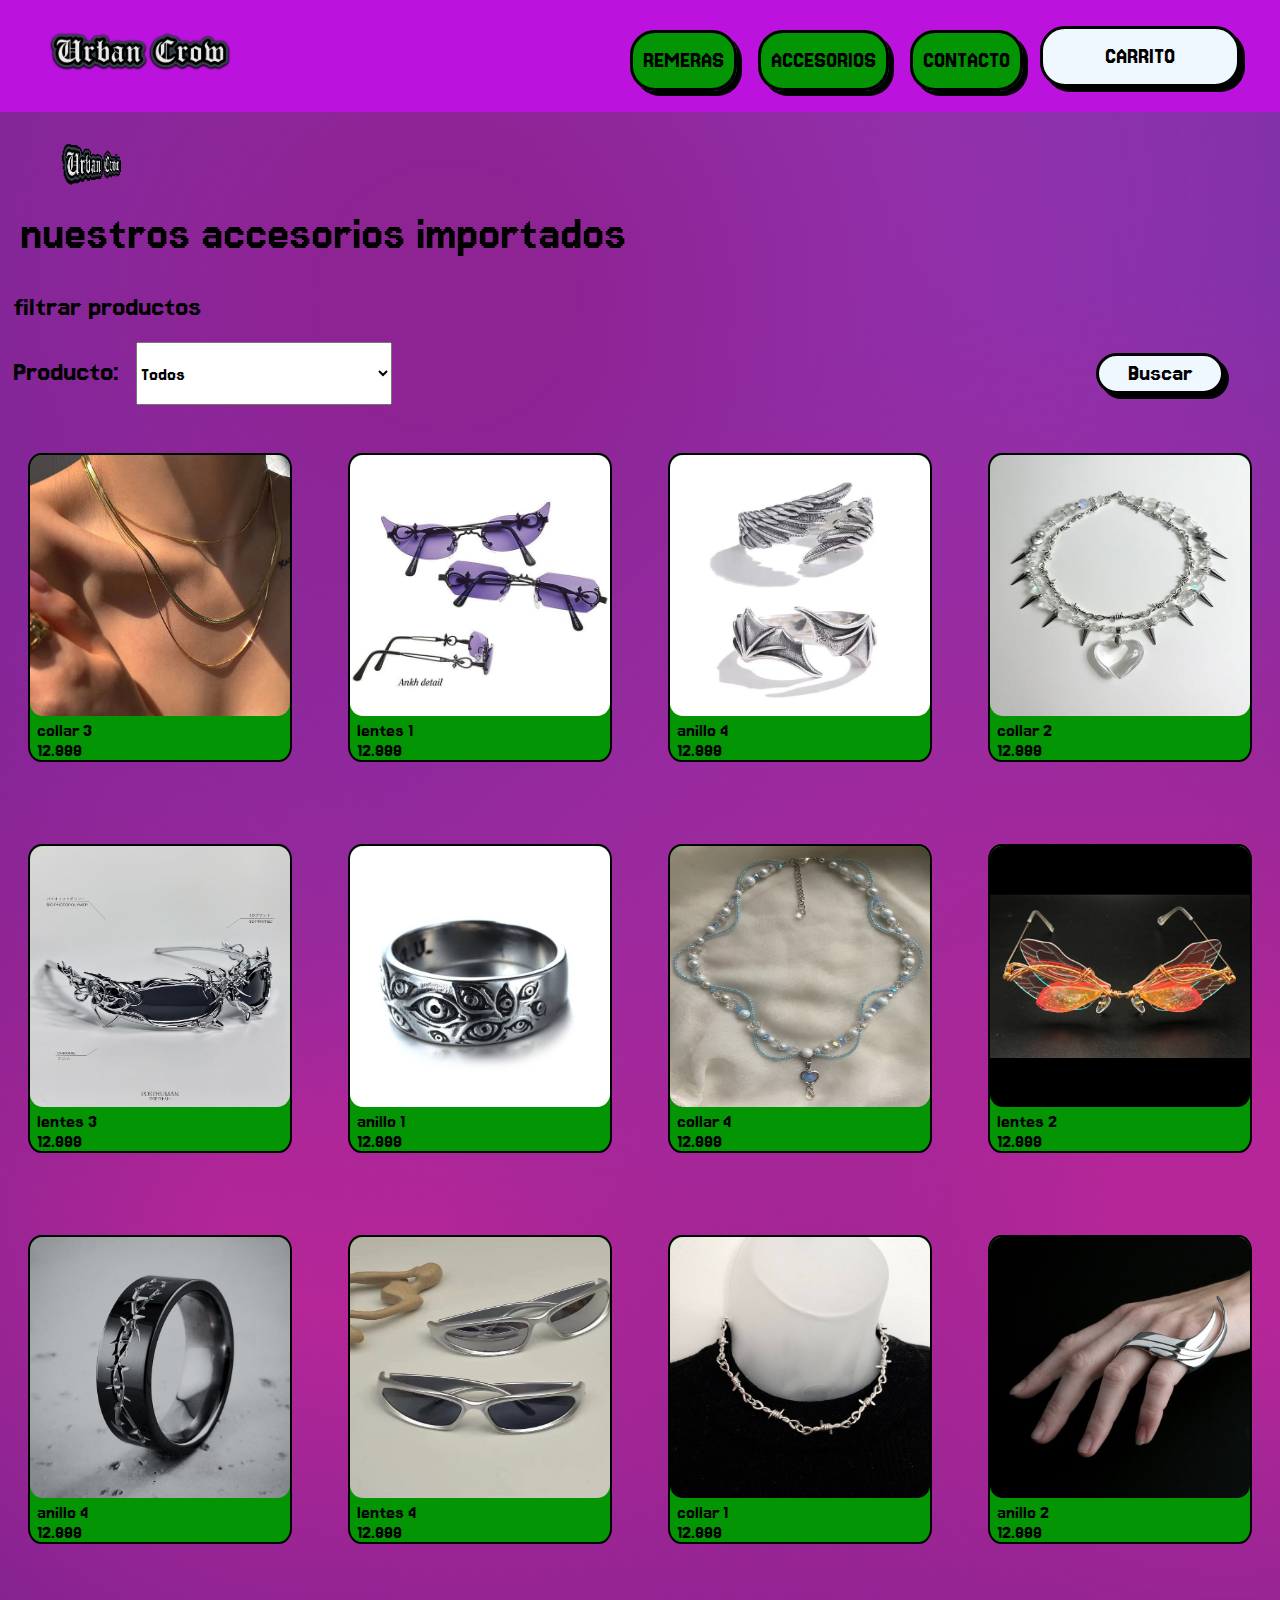
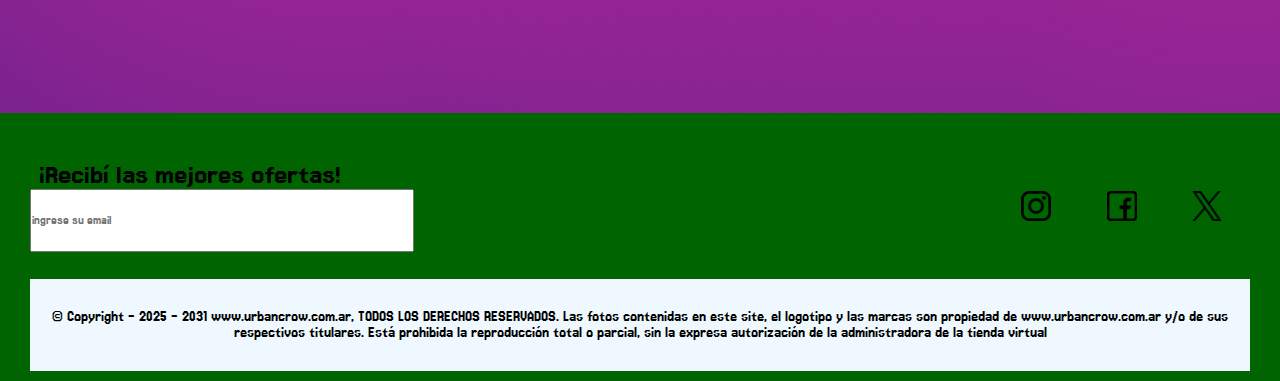
==== commit 7d0ba066: "le di los ultimos detalles" ====
--- a/accesorios.html
+++ b/accesorios.html
@@ -37,14 +37,21 @@
 <main>
     <section >
         <h2 class="subtitulos">filtrar productos</h2>
-        <form action="#" method="get" class="selector"><!-- selector de categorias -->
-            <label for="producto" class="categoria">Productos</label>
-            <select name="producto" class="valores">
-                <option value="lentes">lentes</option>
-                <option value="anillos">anillos</option>
-                <option value="collares">collares</option>
-            </select>
-            <button type="submit" class="boton-selector">Buscar</button>
+        <form action="#" method="get" class="formulario-main">
+            <div class="selector">
+                <div class="selector-categoria">
+                    <label for="producto" class="categoria">Producto:</label>
+                    <select name="categoria" id="categoria" class="valores">
+                        <option value="todos">Todos</option>
+                        <option value="lentes">Lentes</option>
+                        <option value="anillos">Anillos</option>
+                        <option value="collares">Collares</option>
+                    </select>
+                </div>
+            </div>
+            <div class="contenedor-boton-selector">
+                <button type="submit" class="boton-selector">Buscar</button>
+            </div>      
         </form>
     </section>
     <!-- productos -->
--- a/css/styles.css
+++ b/css/styles.css
@@ -70,10 +70,6 @@
   padding: 15px 30px;
   width: clamp(120px, 17vw, 200px);
   text-align: center;
-  transition: background-color 0.3s ease;
-}
-.boton-carrito:hover {
-  background-color: hsl(276, 62%, 24%);
 }
 @media (max-width: 768px) {
   .barra {
@@ -81,6 +77,7 @@
     flex-direction: column;
     align-items: center;
     padding: 15px;
+    height: 31vh;
   }
   .menu {
     width: 100%;
@@ -88,6 +85,7 @@
     align-items: center;
     text-align: center;
     gap: 10px;
+    margin-bottom: 3vh;
   }
   .enlace-menu {
     font-size: 20px;
@@ -111,13 +109,13 @@
     margin-bottom: 1vh;
   }
 }
-.boton-selector {
+.formulario-main .boton-selector {
   display: flex;
   justify-content: center;
   align-items: center;
 }
 
-.boton-selector {
+.formulario-main .boton-selector {
   background-color: aliceblue;
   border: none;
   border-radius: 25px;
@@ -127,7 +125,7 @@
   font-size: 25px;
 }
 
-.boton-selector:active {
+.formulario-main .boton-selector:active {
   box-shadow: none;
   transform: translate(5px, 5px);
 }
@@ -176,27 +174,30 @@
   margin: 1%;
 }
 
-.selector {
+.formulario-main {
   display: flex;
   justify-content: start;
   align-items: center;
   width: 96vw;
-  flex-wrap: wrap;
   margin-left: 1vw;
 }
-
-.categoria {
+.formulario-main .selector {
+  display: flex;
+  justify-content: start;
+  align-items: center;
+  width: 100%;
+}
+.formulario-main .selector .categoria {
   font-size: 30px;
 }
-
-.valores {
+.formulario-main .selector .valores {
   width: 20vw;
   height: 7vh;
   margin: 0 1vw;
   font-size: 20px;
 }
-
-.boton-selector {
+.formulario-main .boton-selector {
+  margin: 2vh;
   padding: 5px 10px;
   width: 10vw;
   text-align: center;
@@ -204,9 +205,10 @@
 }
 @media (max-width: 768px) {
   .catalogo {
-    grid-template-columns: 1fr;
-    margin-top: 10vh;
-    grid-gap: 3vh;
+    display: flex;
+    flex-direction: column;
+    justify-content: center;
+    gap: 2vh;
   }
   .contenedor-gif {
     display: flex;
@@ -243,22 +245,44 @@
   .subtitulos {
     font-size: 27px;
   }
-  .selector {
+  .formulario-main {
+    flex-direction: column;
+    justify-content: center;
+    align-items: center;
+  }
+  .formulario-main .selector {
+    flex-direction: column;
+    justify-content: center;
+    align-items: center;
+    margin-left: 4vw;
+    width: 90vw;
+  }
+  .formulario-main .selector .selector-categoria {
+    width: 100%;
+    display: flex;
+    justify-content: center;
+    align-items: center;
+    margin-top: 2vh;
+  }
+  .formulario-main .selector .selector-categoria .categoria {
+    font-size: 30px;
+  }
+  .formulario-main .selector .selector-categoria .valores {
+    width: 20vh;
+    height: 5vh;
+  }
+  .formulario-main .contenedor-boton-selector {
+    display: flex;
+    justify-content: center;
+    align-items: center;
+    width: 100%;
+    margin: 3vh 0;
+  }
+  .formulario-main .contenedor-boton-selector .boton-selector {
+    width: 50vw;
+    height: 5vh;
     font-size: 20px;
-  }
-  .categoria {
-    font-size: 23px;
-  }
-  .valores {
-    width: 30vw;
-    height: 5vh;
-  }
-  .boton-selector {
-    display: flex;
-    justify-content: center;
-    align-items: center;
-    padding: 1vh 10vw;
-    margin: 2vh 3vh;
+    margin: 0;
   }
 }
 .catalogo-principal {
@@ -314,9 +338,11 @@
 
 @media (max-width: 768px) {
   .catalogo-principal {
-    grid-template-columns: 1fr;
-    margin-top: 10vh;
-    grid-gap: 5vh;
+    display: flex;
+    flex-direction: column;
+    justify-content: center;
+    gap: 2vh;
+    margin-top: 5vh;
   }
   .producto-principal {
     display: flex;
@@ -331,7 +357,7 @@
   }
   .producto-principal .contenedor-imagen .imagen-principal {
     width: 100%;
-    height: 47ex;
+    height: 100%;
   }
   .slider {
     animation: desplazar 20s linear infinite;
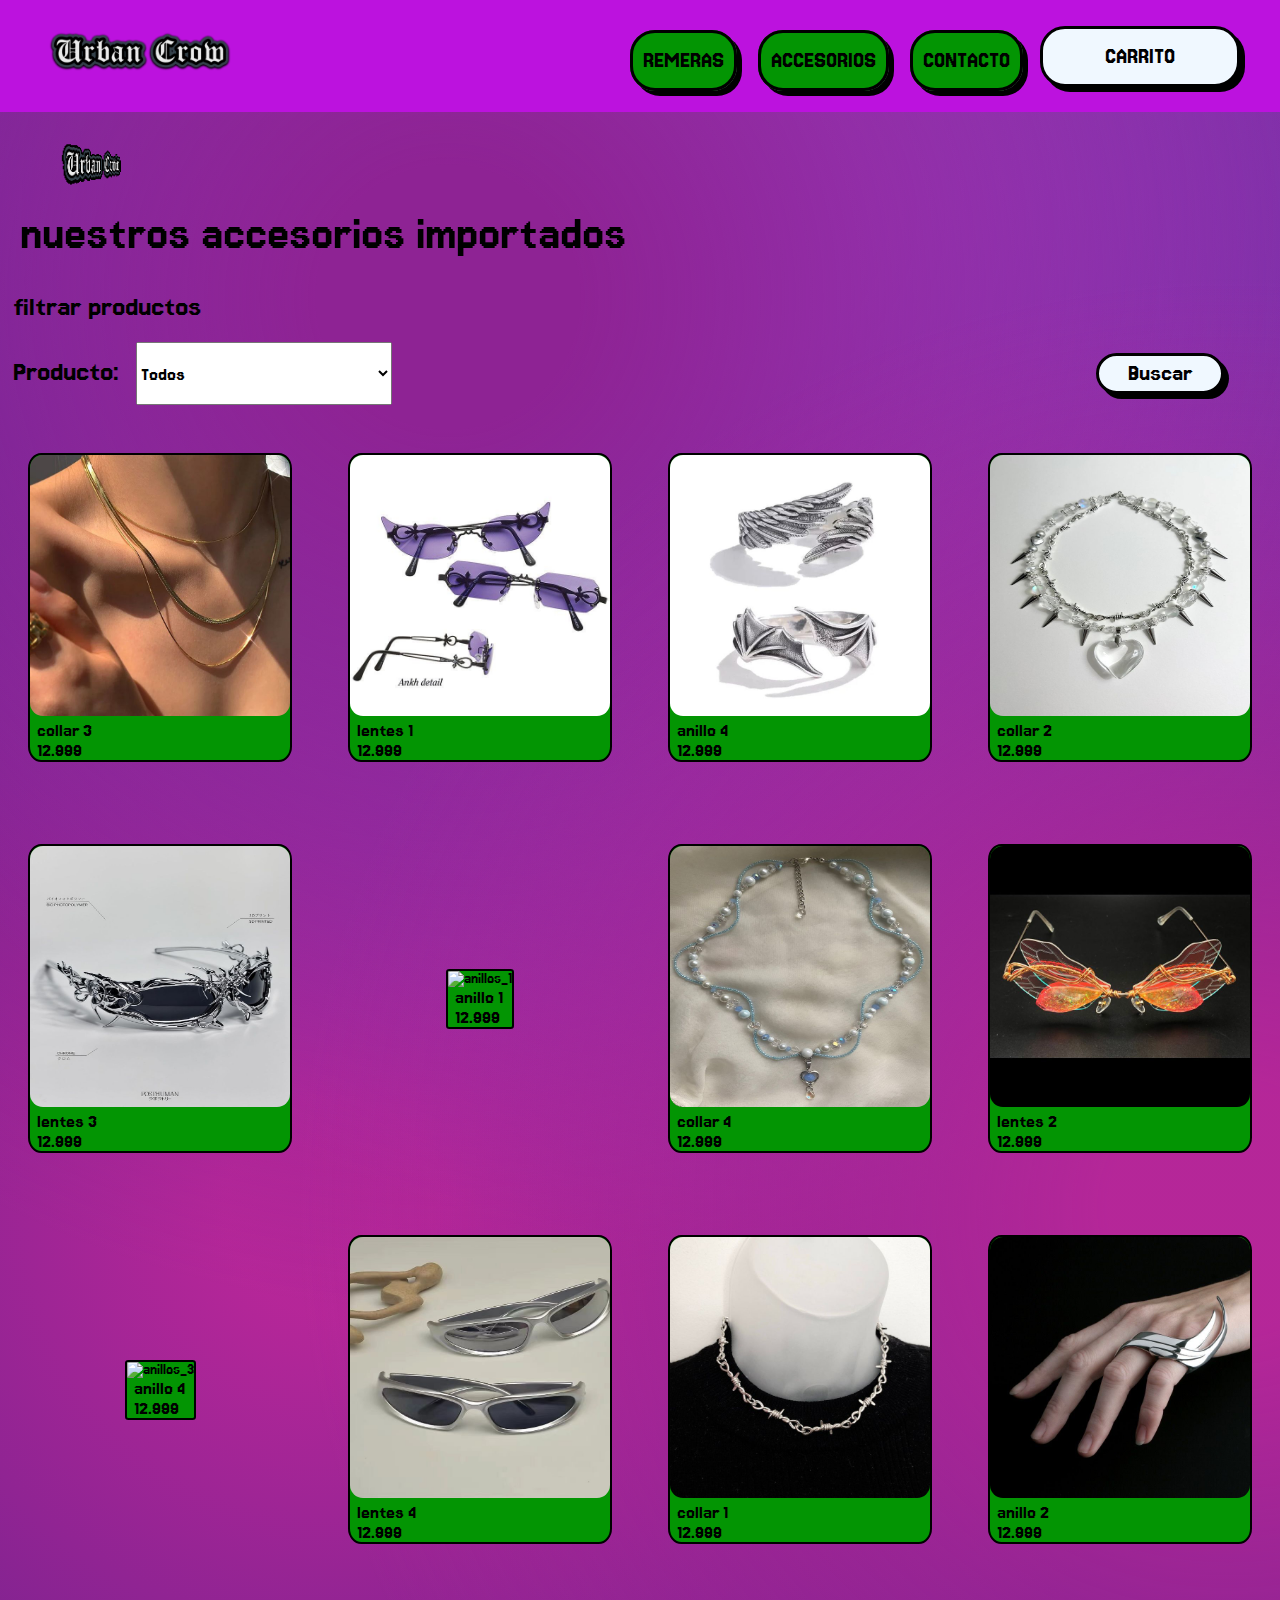
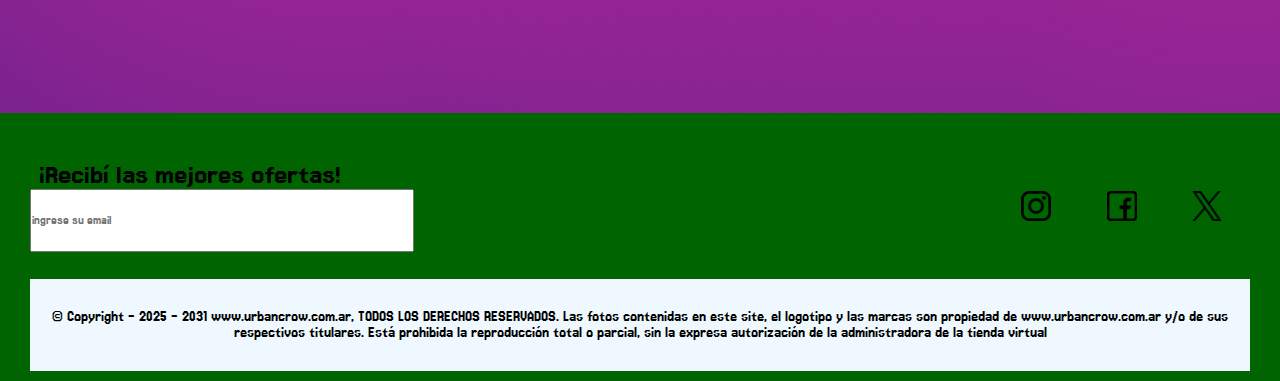
==== commit a805c981: "cambie el nombre de las imagenes" ====
--- a/accesorios.html
+++ b/accesorios.html
@@ -13,7 +13,7 @@
     <header>
         <nav class="barra">
             <div class="contenedor-marca">
-                <a href="index.html"><img src="./img/Urban-Crow-4-2-2025.png" alt="Logo" class="marca"> 
+                <a href="index.html"><img src="./img/UrbanCrowLogo.png" alt="Logo" class="marca"></a>
                 </a>
             </div>
             <ul class="menu">
@@ -30,7 +30,7 @@
     </header>
 <section>
     <div class="contenedor-gif">
-        <img src="./img/gif_logo_2.gif" frameborder="0" class="gif"></img> 
+        <img src="./img/GifLogo.gif" frameborder="0" class="gif"></img> 
     </div>
     <h1 class="titulos">nuestros accesorios importados</h1>
 </section>
@@ -137,9 +137,9 @@
         <input type="text" name="email" id="email" placeholder="ingrese su email" required class="e-mail">
     </div>
     <ul class="otras-redes">
-        <li><a href="https://www.instagram.com/" target="_blank" class="redes"><img src="./img/logo_ig.png" alt="instagram logo" class="logo"></a></li>
-        <li><a href="https://www.facebook.com/" target="_blank" class="redes"><img src="./img/logo_facebook.png" alt="facebook logo" class="logo"></a></li>
-        <li><a href="https://www.x.com/" target="_blank" class="redes"><img src="./img/logo_X.png" alt="x Logo" class="logo"></a></li>
+        <li><a href="https://www.instagram.com/" target="_blank" class="redes"><img src="./img/LogoIg.png" alt="instagram logo" class="logo"></a></li>
+        <li><a href="https://www.facebook.com/" target="_blank" class="redes"><img src="./img/LogoFacebook.png" alt="facebook logo" class="logo"></a></li>
+        <li><a href="https://www.x.com/" target="_blank" class="redes"><img src="./img/LogoX.png" alt="x Logo" class="logo"></a></li>
     </ul>
 </section>
 <p class="copy">&copy;  Copyright - 2025 - 2031 www.urbancrow.com.ar, TODOS LOS DERECHOS RESERVADOS. Las fotos contenidas en este site, el logotipo y las marcas son propiedad de www.urbancrow.com.ar y/o de sus respectivos titulares. Está prohibida la reproducción total o parcial, sin la expresa autorización de la administradora de la tienda virtual</p>
--- a/css/styles.css
+++ b/css/styles.css
@@ -360,7 +360,7 @@
     height: 100%;
   }
   .slider {
-    animation: desplazar 20s linear infinite;
+    animation: desplazar 35s linear infinite;
   }
 }
 .boton-formulario {
@@ -512,13 +512,14 @@
 }
 
 .carrito {
-  width: 100%;
+  width: 95%;
   max-width: 100%;
   border-collapse: collapse;
   background: white;
   border-radius: 5px;
   box-shadow: 0 2px 5px rgba(0, 0, 0, 0.1);
   overflow: hidden;
+  margin: 7vh 2vw 0 2vw;
 }
 
 .carrito-head {
@@ -531,13 +532,12 @@
   text-align: left;
   border-bottom: 1px solid #ddd;
   max-width: 100%;
-  word-break: break-word;
 }
 
 .compra {
   padding: 15px 30px;
   margin: 5% auto;
-  width: 17vw;
+  width: 16vw;
   display: block;
 }
 
@@ -550,16 +550,18 @@
 @media (max-width: 768px) {
   .carrito {
     margin-top: 2vh;
+    border-radius: 7px;
   }
   .total {
     justify-content: center;
     margin: 3%;
   }
   .compra {
-    width: 55vw;
-    display: flex;
-    justify-content: center;
-    align-items: center;
+    width: 70vw;
+    display: flex;
+    justify-content: center;
+    align-items: center;
+    flex-direction: column;
   }
   .monto, .texto-button {
     display: flex;
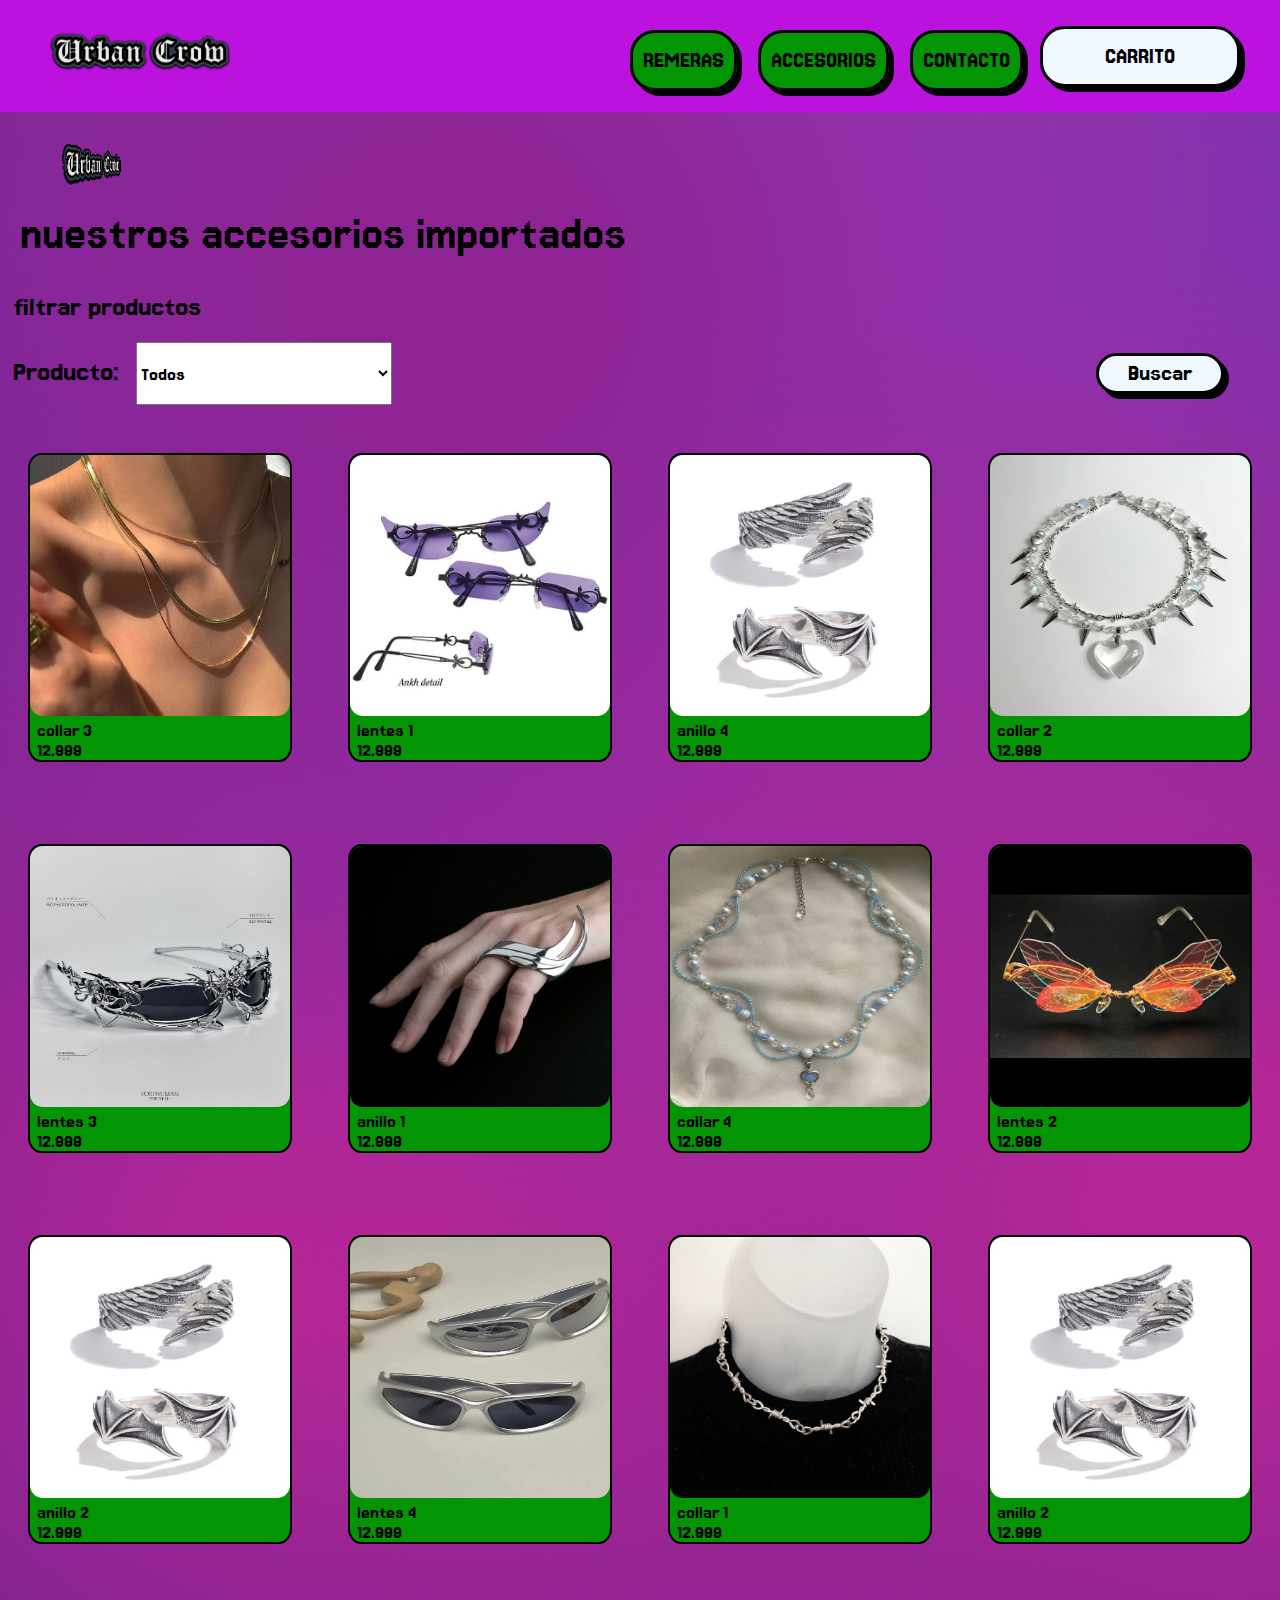
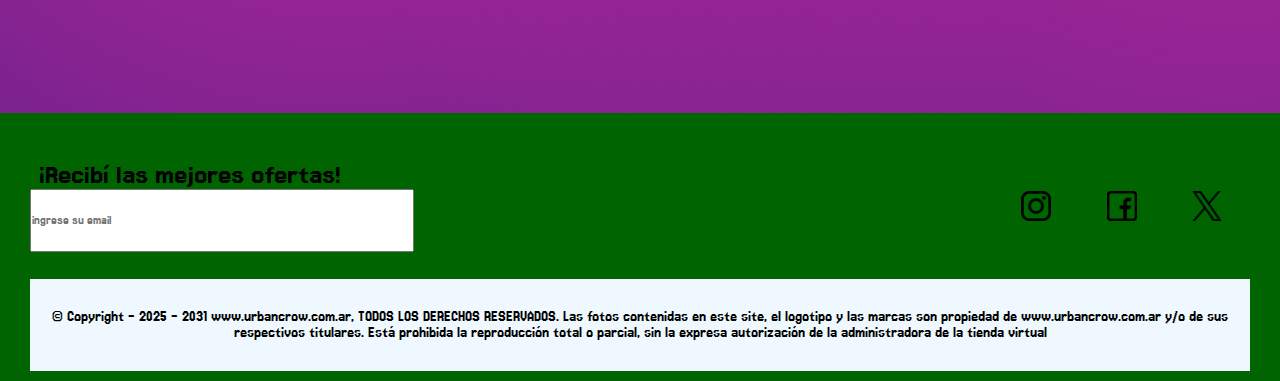
==== commit 66b51c34: "agregue el seo" ====
--- a/accesorios.html
+++ b/accesorios.html
@@ -4,10 +4,35 @@
     <meta charset="UTF-8">
     <meta name="viewport" content="width=device-width, initial-scale=1.0">
     <link rel="stylesheet" href="./css/styles.css">
-    <title>accesorios|UC</title>
+    <title>Accesorios|Urban Crow</title>
+
+    <meta name="description" content="Urban Crow te ofrece ropa alternativa en Córdoba y Argentina. Descubre remeras, accesorios y más con las mejores ofertas.">
+    <meta name="keywords" content="accesorios importado,anillos originales,accesorios moda alternativa,accesorios únicos para outfits urbanos,tienda online de collares, anillos y lentes en Argentina urban crow, moda córdoba, remeras diseño, streetwear argentina">
+    <link rel="canonical" href="https://www.urbancrow-accesorios.com.ar/">
+
     <link rel="preconnect" href="https://fonts.googleapis.com">
     <link rel="preconnect" href="https://fonts.gstatic.com" crossorigin>
     <link href="https://fonts.googleapis.com/css2?family=Jersey+15&display=swap" rel="stylesheet">
+
+    <script type="application/ld+json">
+        {
+          "@context": "https://schema.org",
+          "@type": "Store",
+          "name": "Urban Crow",
+          "image": "https://www.urbancrow.com.ar/img/imagen-destacada.jpg",
+          "url": "https://www.urbancrow.com.ar/",
+          "telephone": "+54-XXX-XXXXXXX",
+          "address": {
+            "@type": "PostalAddress",
+            "streetAddress": "Dirección",
+            "addressLocality": "Córdoba",
+            "addressRegion": "Córdoba",
+            "postalCode": "5000",
+            "addressCountry": "AR"
+          },
+          "description": "Tienda online de ropa alternativa en Córdoba y Argentina. Remeras, accesorios y mucho más con ofertas exclusivas."
+        }
+    </script>
 </head>
 <body>
     <header>
@@ -57,73 +82,73 @@
     <!-- productos -->
     <section class="catalogo">
             <div class="producto">
-                <a href="carrito.html" class="contenedor-imagen"><img src="img/collares (3).jpeg" alt="collar_3"class="imagen">
+                <a href="carrito.html" class="contenedor-imagen"><img src="img/Collares3.jpeg" alt="collar_3"class="imagen">
                     <p class="texto">collar 3 </p>
                     <p class="texto"> 12.999</p> 
                 </a>     
             </div>
             <div class="producto">
-                <a href="carrito.html" class="contenedor-imagen"><img src="img/lentes (1).jpeg" alt="lentes_1"class="imagen">
+                <a href="carrito.html" class="contenedor-imagen"><img src="img/Lentes1.jpeg" alt="lentes_1"class="imagen">
                     <p class="texto">lentes 1</p>
                     <p class="texto"> 12.999</p> 
                 </a>     
             </div>
             <div class="producto">
-                <a href="carrito.html" class="contenedor-imagen"><img src="img/anillos (2).jpeg" alt="anillos_4"class="imagen">
+                <a href="carrito.html" class="contenedor-imagen"><img src="img/Anillos2.jpeg" alt="anillos_4"class="imagen">
                     <p class="texto">anillo 4</p>
                     <p class="texto"> 12.999</p> 
                 </a>     
             </div>
             <div class="producto"> 
-                <a href="carrito.html" class="contenedor-imagen"><img src="img/collares (2).jpeg" alt="collares_2"class="imagen">
+                <a href="carrito.html" class="contenedor-imagen"><img src="img/Collares2.jpeg" alt="collares_2"class="imagen">
                     <p class="texto">collar 2</p>
                     <p class="texto"> 12.999</p> 
                 </a>     
             </div>
             <div class="producto"> 
-                <a href="carrito.html" class="contenedor-imagen"><img src="img/lentes (3).jpeg" alt="lentea_3"class="imagen">
+                <a href="carrito.html" class="contenedor-imagen"><img src="img/Lentes3.jpeg" alt="lentea_3"class="imagen">
                     <p class="texto">lentes 3</p>
                     <p class="texto"> 12.999</p> 
                 </a>     
             </div>
             <div class="producto">   
-                <a href="carrito.html" class="contenedor-imagen"><img src="img/anillos (1).jfif" alt="anillos_1"class="imagen">
+                <a href="carrito.html" class="contenedor-imagen"><img src="img/Anillos1.jpeg" alt="anillos_1"class="imagen">
                     <p class="texto">anillo 1</p>
                     <p class="texto"> 12.999</p> 
                 </a>     
             </div>
             <div class="producto"> 
-                <a href="carrito.html" class="contenedor-imagen"><img src="img/collares (4).jpeg" alt="collares_4"class="imagen">
+                <a href="carrito.html" class="contenedor-imagen"><img src="img/Collares4.jpeg" alt="collares_4"class="imagen">
                     <p class="texto">collar 4</p>
                     <p class="texto"> 12.999</p> 
                  </a>    
             </div>
             <div class="producto">
-                <a href="carrito.html" class="contenedor-imagen"><img src="img/lentes (2).jpeg" alt="lentes_2"class="imagen">
+                <a href="carrito.html" class="contenedor-imagen"><img src="img/Lentes2.jpeg" alt="lentes_2"class="imagen">
                     <p class="texto">lentes 2</p>
                     <p class="texto"> 12.999</p> 
                 </a>     
             </div>
             <div class="producto"> 
-                <a href="carrito.html" class="contenedor-imagen"><img src="img/anillos (2).jfif" alt="anillos_3"class="imagen">
-                    <p class="texto">anillo 4</p>
+                <a href="carrito.html" class="contenedor-imagen"><img src="img/Anillos2.jpeg" alt="anillos_2"class="imagen">
+                    <p class="texto">anillo 2</p>
                     <p class="texto"> 12.999</p> 
                 </a>     
             </div>
             <div class="producto">
-                <a href="carrito.html" class="contenedor-imagen"><img src="img/lentes (4).jpeg" alt="lentes_4"class="imagen">
+                <a href="carrito.html" class="contenedor-imagen"><img src="img/Lentes4.jpeg" alt="lentes_4"class="imagen">
                     <p class="texto">lentes 4</p>
                     <p class="texto"> 12.999</p> 
                 </a>     
             </div>
             <div class="producto">
-                <a href="carrito.html" class="contenedor-imagen"><img src="img/collares (1).jpeg" alt="collar_1"class="imagen">
+                <a href="carrito.html" class="contenedor-imagen"><img src="img/Collares1.jpeg" alt="collar_1"class="imagen">
                     <p class="texto">collar 1</p>
                     <p class="texto">12.999 </p> 
                 </a>     
             </div>
             <div class="producto"> 
-                <a href="carrito.html" class="contenedor-imagen"><img src="img/anillos (1).jpeg" alt="anillo_2"class="imagen">
+                <a href="carrito.html" class="contenedor-imagen"><img src="img/Anillos2.jpeg" alt="anillo_2"class="imagen">
                     <p class="texto">anillo 2</p>
                     <p class="texto"> 12.999</p> 
                 </a>     
